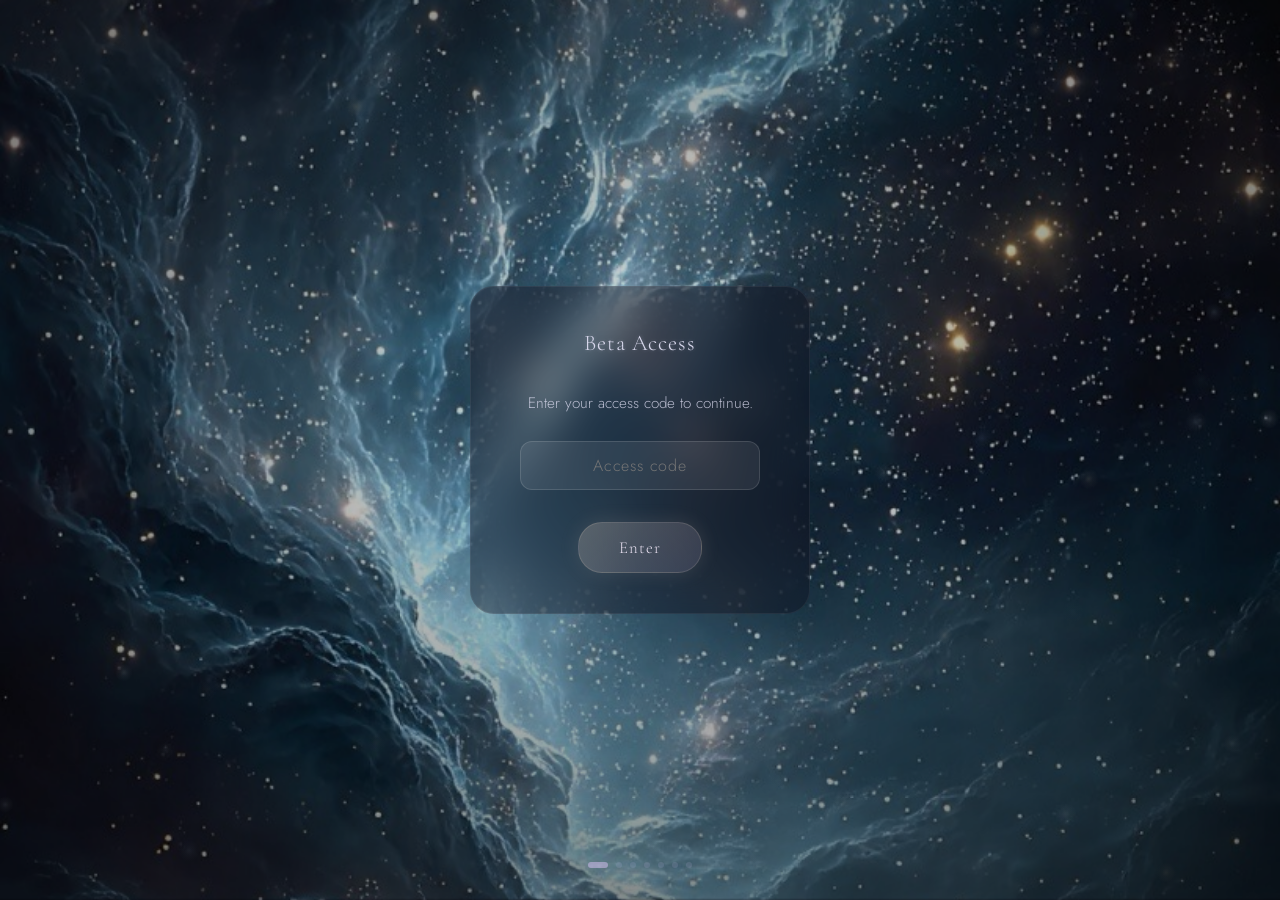
==== lune/index.html @ 81e45586 "Fix skin image paths for subdirectory deploy" ====
<!doctype html>
<html lang="en">
  <head>
    <meta charset="UTF-8" />
    <link rel="icon" type="image/svg+xml" href="/lune/moon-icon.svg" />
    <link rel="apple-touch-icon" href="/lune/apple-touch-icon.png" />
    <meta name="viewport" content="width=device-width, initial-scale=1.0, maximum-scale=1.0, user-scalable=no, viewport-fit=cover" />
    <meta name="theme-color" content="#0B0A1A" />
    <meta name="apple-mobile-web-app-capable" content="yes" />
    <meta name="apple-mobile-web-app-status-bar-style" content="black-translucent" />
    <meta name="apple-mobile-web-app-title" content="Lune" />
    <meta name="description" content="Where your rhythm meets the cosmos." />
    <link rel="preconnect" href="https://fonts.googleapis.com" />
    <link rel="preconnect" href="https://fonts.gstatic.com" crossorigin />
    <link href="https://fonts.googleapis.com/css2?family=Bangers&family=Cormorant+Garamond:wght@200;300;400&family=Jost:wght@200;300;400&display=swap" rel="stylesheet" />
    <title>Lune</title>
    <script type="module" crossorigin src="/lune/assets/index--PfndmG8.js"></script>
    <link rel="stylesheet" crossorigin href="/lune/assets/index-CpQsIlY6.css">
  <link rel="manifest" href="/lune/manifest.webmanifest"><script id="vite-plugin-pwa:register-sw" src="/lune/registerSW.js"></script></head>
  <body>
    <div id="root"></div>
  </body>
</html>
---- lune/assets/index-CpQsIlY6.css ----
*,*:before,*:after{margin:0;padding:0;box-sizing:border-box;-webkit-tap-highlight-color:transparent}html,body,#root{width:100%;height:100%;overflow:hidden;background:#0b0a1a;color:#d8d8ec;font-family:Jost,sans-serif;font-weight:300;line-height:1.6;-webkit-font-smoothing:antialiased;-moz-osx-font-smoothing:grayscale;text-rendering:optimizeLegibility;-webkit-user-select:none;user-select:none;touch-action:manipulation}#root{position:relative;display:flex;flex-direction:column;align-items:center;justify-content:center}::-webkit-scrollbar{display:none}input,textarea,button{font-family:inherit;font-weight:inherit;color:inherit;background:none;border:none;outline:none}button{cursor:pointer}@keyframes pulse{0%,to{opacity:.3;transform:translateY(0)}50%{opacity:.6;transform:translateY(4px)}}@keyframes gentleBounce{0%,to{transform:translateY(0)}50%{transform:translateY(6px)}}@keyframes calPulse{0%,to{opacity:1}50%{opacity:.6}}@keyframes fadeInUp{0%{opacity:0;transform:translate(-50%) translateY(10px)}to{opacity:1;transform:translate(-50%) translateY(0)}}@keyframes onboardFadeInUp{0%{opacity:0;transform:translateY(20px)}to{opacity:1;transform:translateY(0)}}@keyframes returnToTodayIn{0%{opacity:0;transform:translate(-50%) translateY(20px)}to{opacity:1;transform:translate(-50%) translateY(0)}}.return-to-today:active{background:#ffffff1f!important;transform:translate(-50%) scale(.97)!important}.phase-bg-deep-menstrual{animation:breathe-deep-menstrual 25s ease-in-out infinite!important;will-change:transform}@keyframes breathe-deep-menstrual{0%,to{transform:scale(1.08) translate(0)}50%{transform:scale(1.12) translate(-.6%,-.4%)}}.phase-bg-late-menstrual{animation:breathe-late-menstrual 22s ease-in-out infinite!important;will-change:transform}@keyframes breathe-late-menstrual{0%,to{transform:scale(1.08) translate(0)}50%{transform:scale(1.12) translate(.6%,-.5%)}}.phase-bg-early-follicular{animation:breathe-early-follicular 18s ease-in-out infinite!important;will-change:transform}@keyframes breathe-early-follicular{0%,to{transform:scale(1.08) translate(0)}50%{transform:scale(1.13) translate(.5%,-.8%)}}.phase-bg-late-follicular{animation:breathe-late-follicular 16s ease-in-out infinite!important;will-change:transform}@keyframes breathe-late-follicular{0%,to{transform:scale(1.08) translate(0)}50%{transform:scale(1.13) translate(-.7%,-.5%)}}.phase-bg-ovulation{animation:breathe-ovulation 15s ease-in-out infinite!important;will-change:transform}@keyframes breathe-ovulation{0%,to{transform:scale(1.08) translate(0) rotate(0)}50%{transform:scale(1.14) translate(-.8%,-.5%) rotate(.3deg)}}.phase-bg-early-luteal{animation:breathe-early-luteal 18s ease-in-out infinite!important;will-change:transform}@keyframes breathe-early-luteal{0%,to{transform:scale(1.08) translate(0)}50%{transform:scale(1.12) translate(.6%,-.4%)}}.phase-bg-mid-luteal{animation:breathe-mid-luteal 22s ease-in-out infinite!important;will-change:transform}@keyframes breathe-mid-luteal{0%,to{transform:scale(1.08) translate(0)}50%{transform:scale(1.11) translate(-.5%,-.3%)}}.phase-bg-late-luteal{animation:breathe-late-luteal 24s ease-in-out infinite!important;will-change:transform}@keyframes breathe-late-luteal{0%,to{transform:scale(1.08) translate(0)}50%{transform:scale(1.11) translate(-.6%,.3%)}}
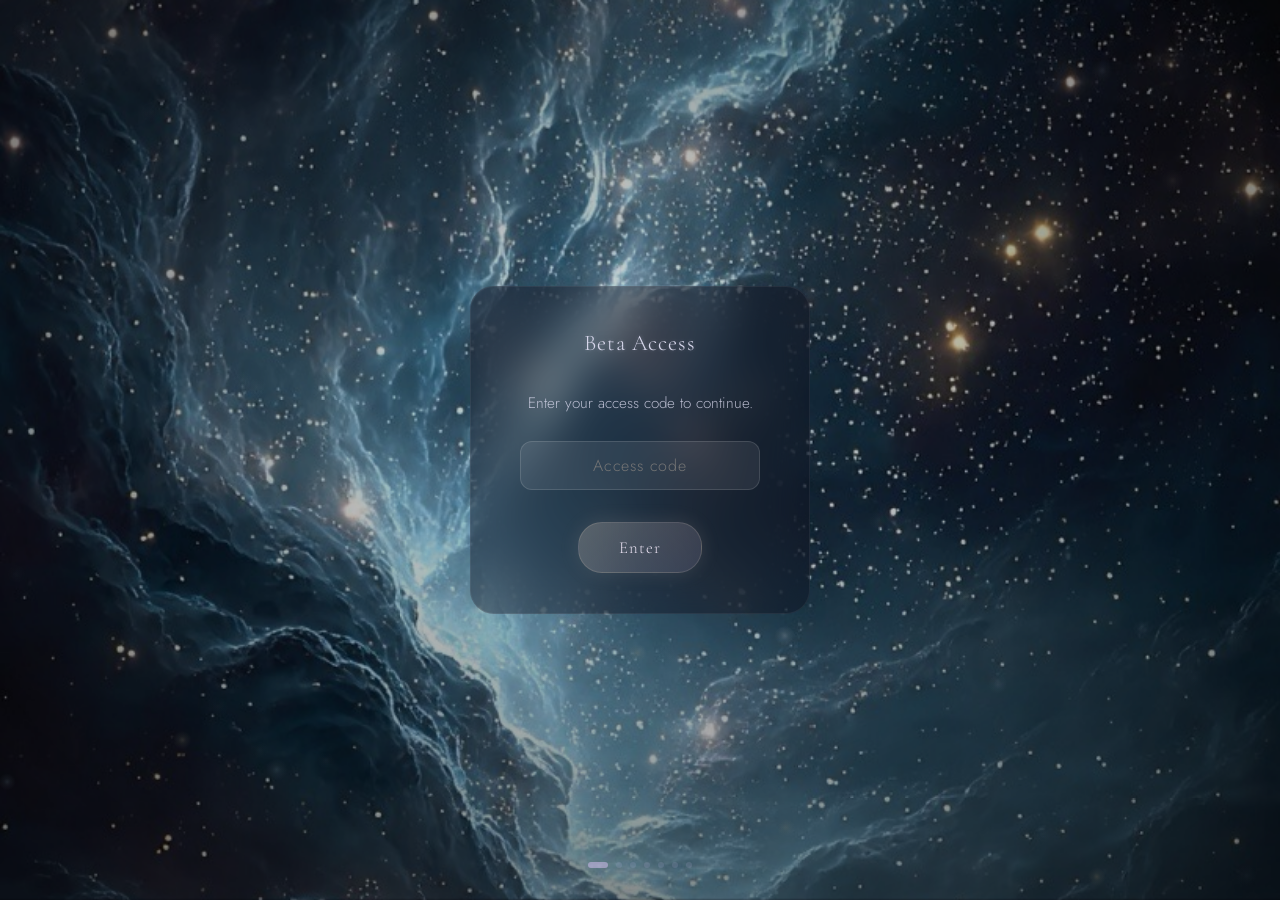
==== commit f18ac429: "Fix moon texture and notification icon paths" ====
--- a/lune/index.html
+++ b/lune/index.html
@@ -14,7 +14,7 @@
     <link rel="preconnect" href="https://fonts.gstatic.com" crossorigin />
     <link href="https://fonts.googleapis.com/css2?family=Bangers&family=Cormorant+Garamond:wght@200;300;400&family=Jost:wght@200;300;400&display=swap" rel="stylesheet" />
     <title>Lune</title>
-    <script type="module" crossorigin src="/lune/assets/index--PfndmG8.js"></script>
+    <script type="module" crossorigin src="/lune/assets/index-Ca975HQo.js"></script>
     <link rel="stylesheet" crossorigin href="/lune/assets/index-CpQsIlY6.css">
   <link rel="manifest" href="/lune/manifest.webmanifest"><script id="vite-plugin-pwa:register-sw" src="/lune/registerSW.js"></script></head>
   <body>
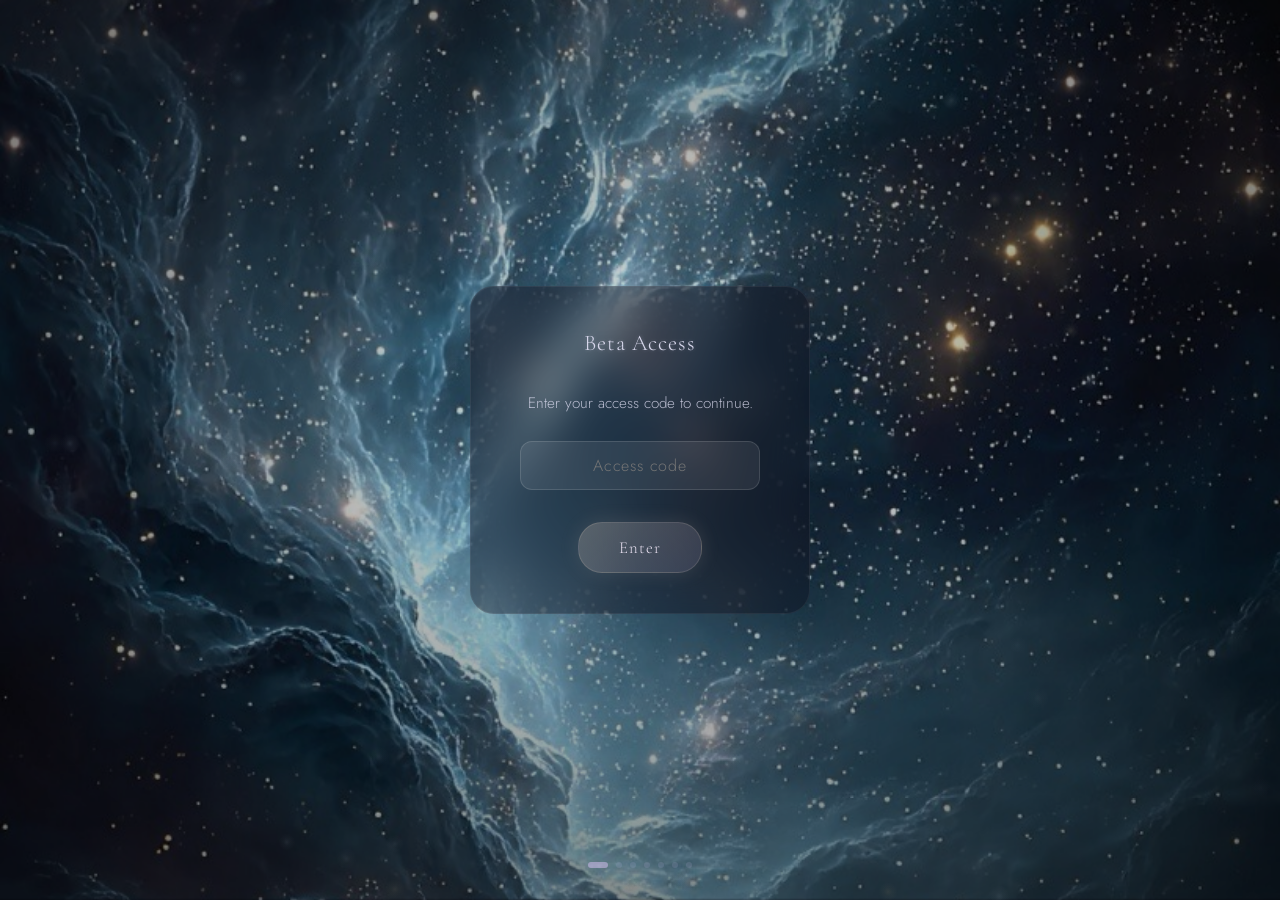
==== commit 7835e1eb: "Update Lune beta" ====
--- a/lune/index.html
+++ b/lune/index.html
@@ -14,7 +14,7 @@
     <link rel="preconnect" href="https://fonts.gstatic.com" crossorigin />
     <link href="https://fonts.googleapis.com/css2?family=Bangers&family=Cormorant+Garamond:wght@200;300;400&family=Jost:wght@200;300;400&display=swap" rel="stylesheet" />
     <title>Lune</title>
-    <script type="module" crossorigin src="/lune/assets/index-Ca975HQo.js"></script>
+    <script type="module" crossorigin src="/lune/assets/index-eup7xzG4.js"></script>
     <link rel="stylesheet" crossorigin href="/lune/assets/index-CpQsIlY6.css">
   <link rel="manifest" href="/lune/manifest.webmanifest"><script id="vite-plugin-pwa:register-sw" src="/lune/registerSW.js"></script></head>
   <body>
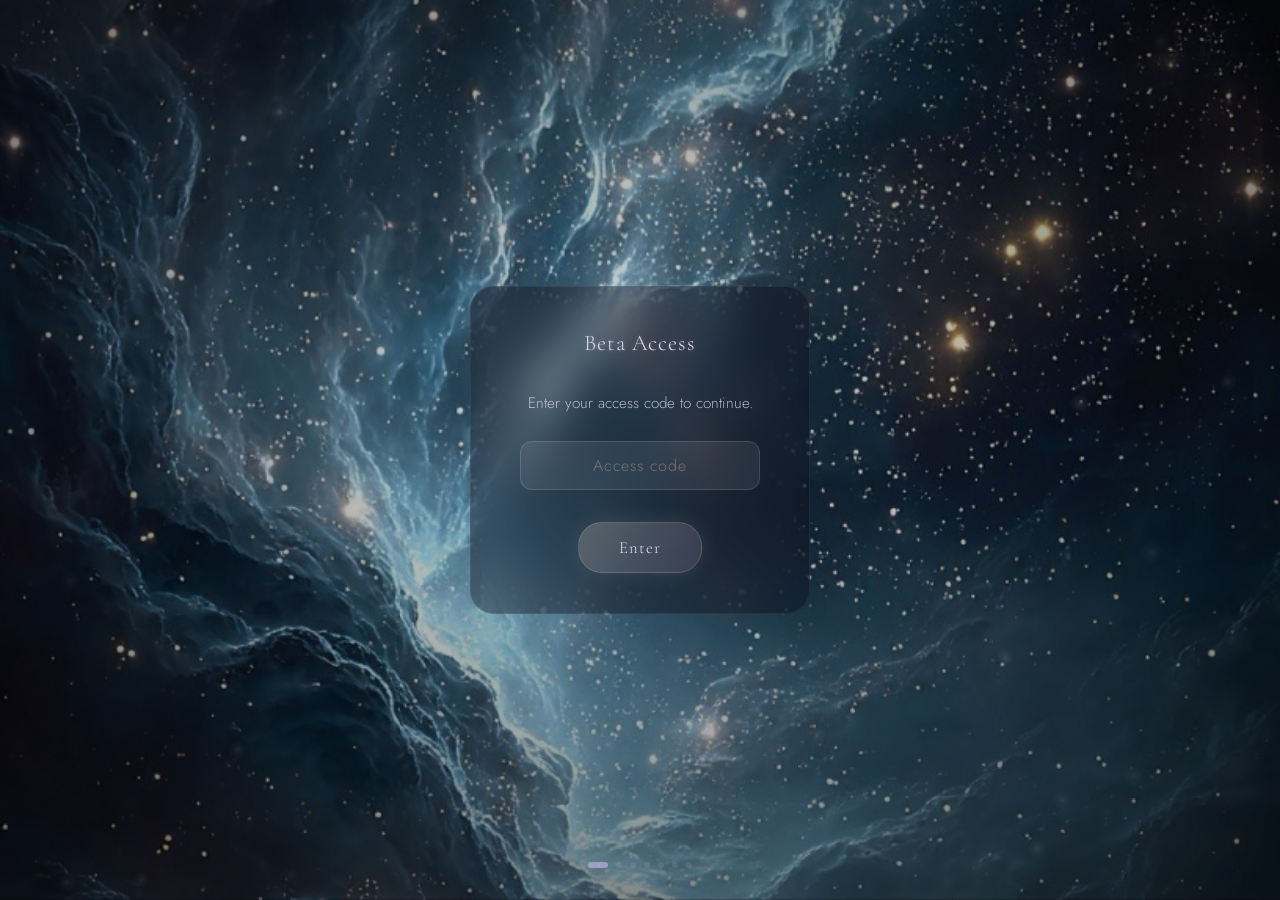
==== commit 1e4c0369: "Lune update" ====
--- a/lune/index.html
+++ b/lune/index.html
@@ -14,7 +14,7 @@
     <link rel="preconnect" href="https://fonts.gstatic.com" crossorigin />
     <link href="https://fonts.googleapis.com/css2?family=Bangers&family=Cormorant+Garamond:wght@200;300;400&family=Jost:wght@200;300;400&display=swap" rel="stylesheet" />
     <title>Lune</title>
-    <script type="module" crossorigin src="/lune/assets/index-eup7xzG4.js"></script>
+    <script type="module" crossorigin src="/lune/assets/index-D1lGezvS.js"></script>
     <link rel="stylesheet" crossorigin href="/lune/assets/index-CpQsIlY6.css">
   <link rel="manifest" href="/lune/manifest.webmanifest"><script id="vite-plugin-pwa:register-sw" src="/lune/registerSW.js"></script></head>
   <body>
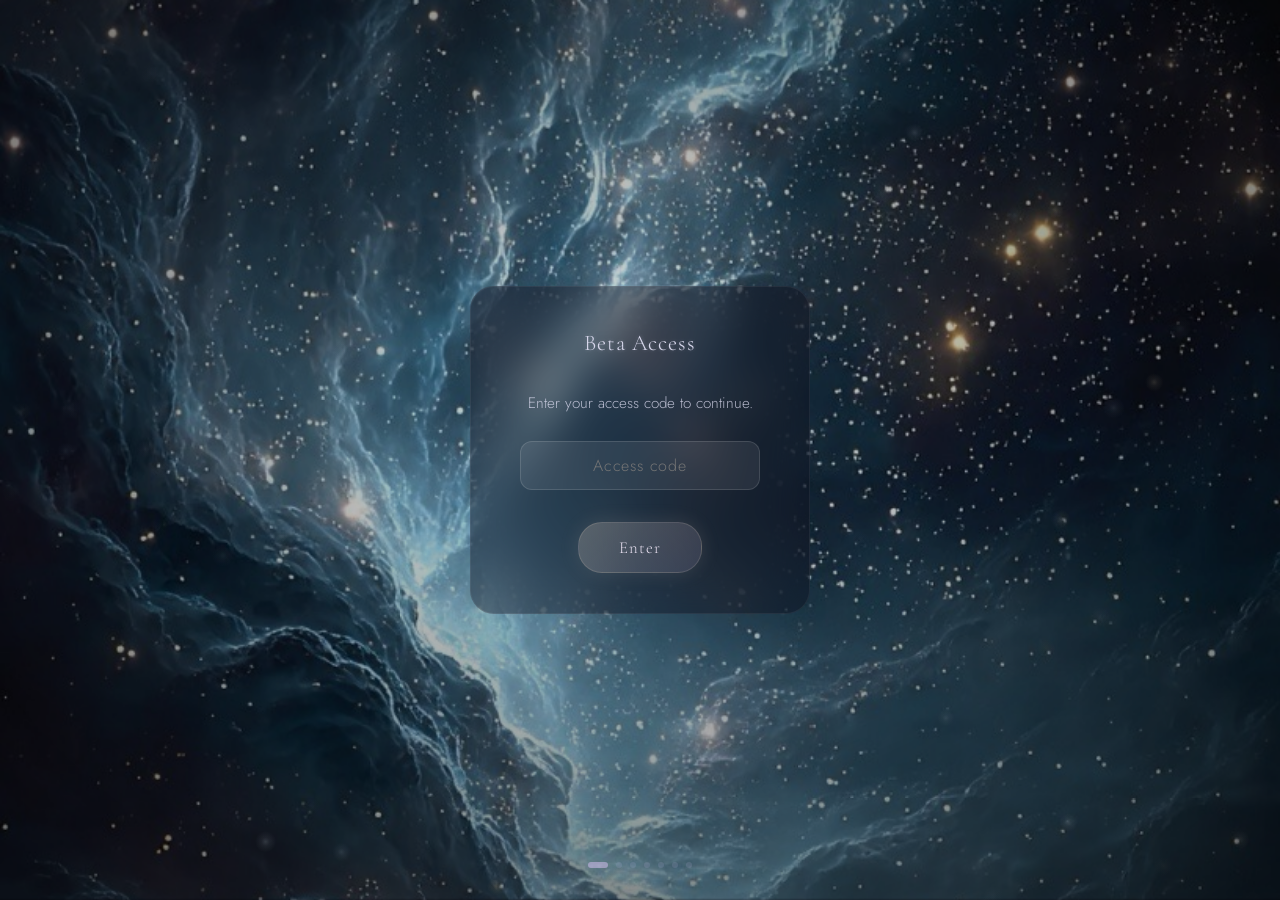
==== commit d2b4d5c8: "Lune update" ====
--- a/lune/index.html
+++ b/lune/index.html
@@ -14,7 +14,7 @@
     <link rel="preconnect" href="https://fonts.gstatic.com" crossorigin />
     <link href="https://fonts.googleapis.com/css2?family=Bangers&family=Cormorant+Garamond:wght@200;300;400&family=Jost:wght@200;300;400&display=swap" rel="stylesheet" />
     <title>Lune</title>
-    <script type="module" crossorigin src="/lune/assets/index-D1lGezvS.js"></script>
+    <script type="module" crossorigin src="/lune/assets/index-DucFiEQ1.js"></script>
     <link rel="stylesheet" crossorigin href="/lune/assets/index-CpQsIlY6.css">
   <link rel="manifest" href="/lune/manifest.webmanifest"><script id="vite-plugin-pwa:register-sw" src="/lune/registerSW.js"></script></head>
   <body>
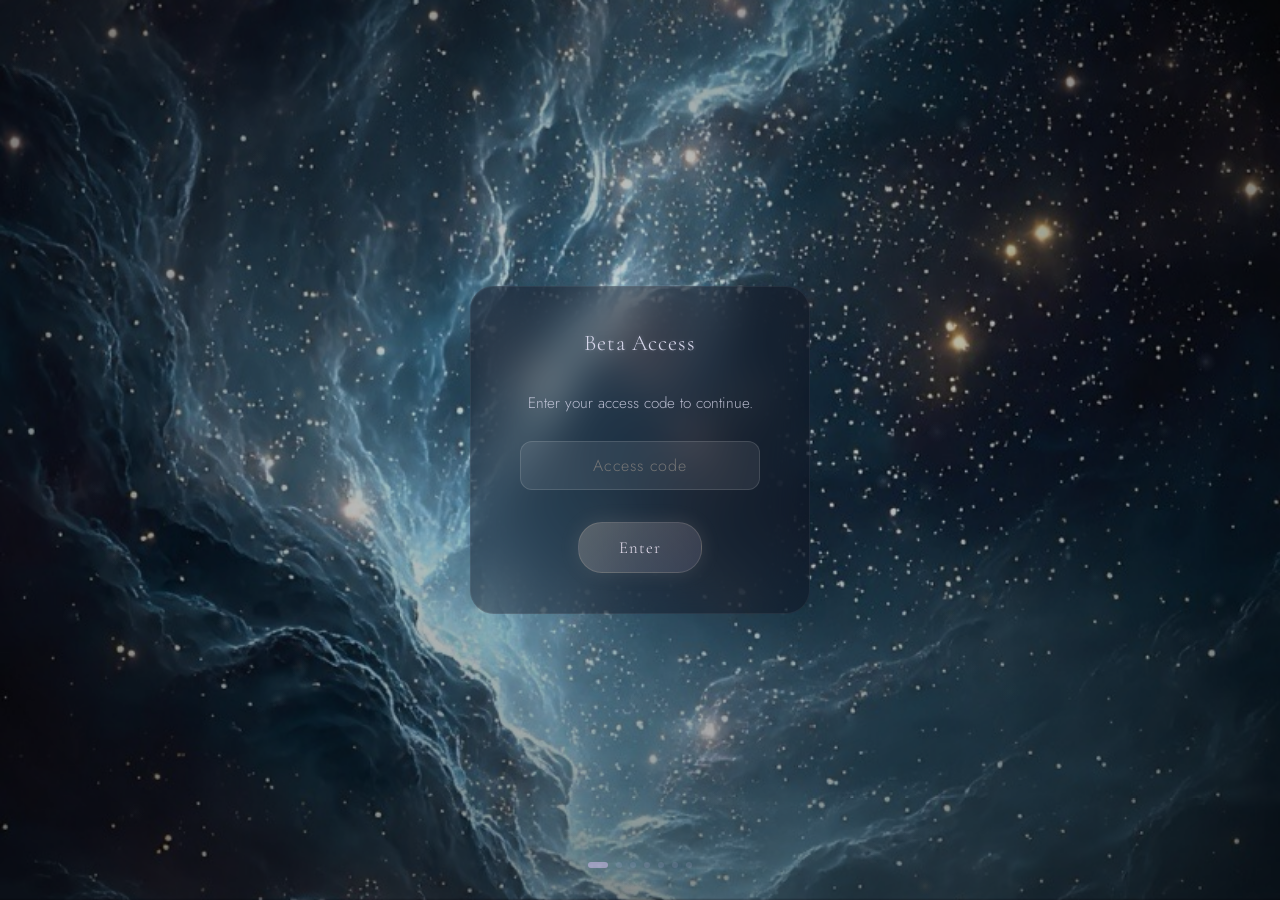
==== commit bd32a89e: "Lune update" ====
--- a/lune/index.html
+++ b/lune/index.html
@@ -14,7 +14,7 @@
     <link rel="preconnect" href="https://fonts.gstatic.com" crossorigin />
     <link href="https://fonts.googleapis.com/css2?family=Bangers&family=Cormorant+Garamond:wght@200;300;400&family=Jost:wght@200;300;400&display=swap" rel="stylesheet" />
     <title>Lune</title>
-    <script type="module" crossorigin src="/lune/assets/index-DucFiEQ1.js"></script>
+    <script type="module" crossorigin src="/lune/assets/index-C_MelBhq.js"></script>
     <link rel="stylesheet" crossorigin href="/lune/assets/index-CpQsIlY6.css">
   <link rel="manifest" href="/lune/manifest.webmanifest"><script id="vite-plugin-pwa:register-sw" src="/lune/registerSW.js"></script></head>
   <body>
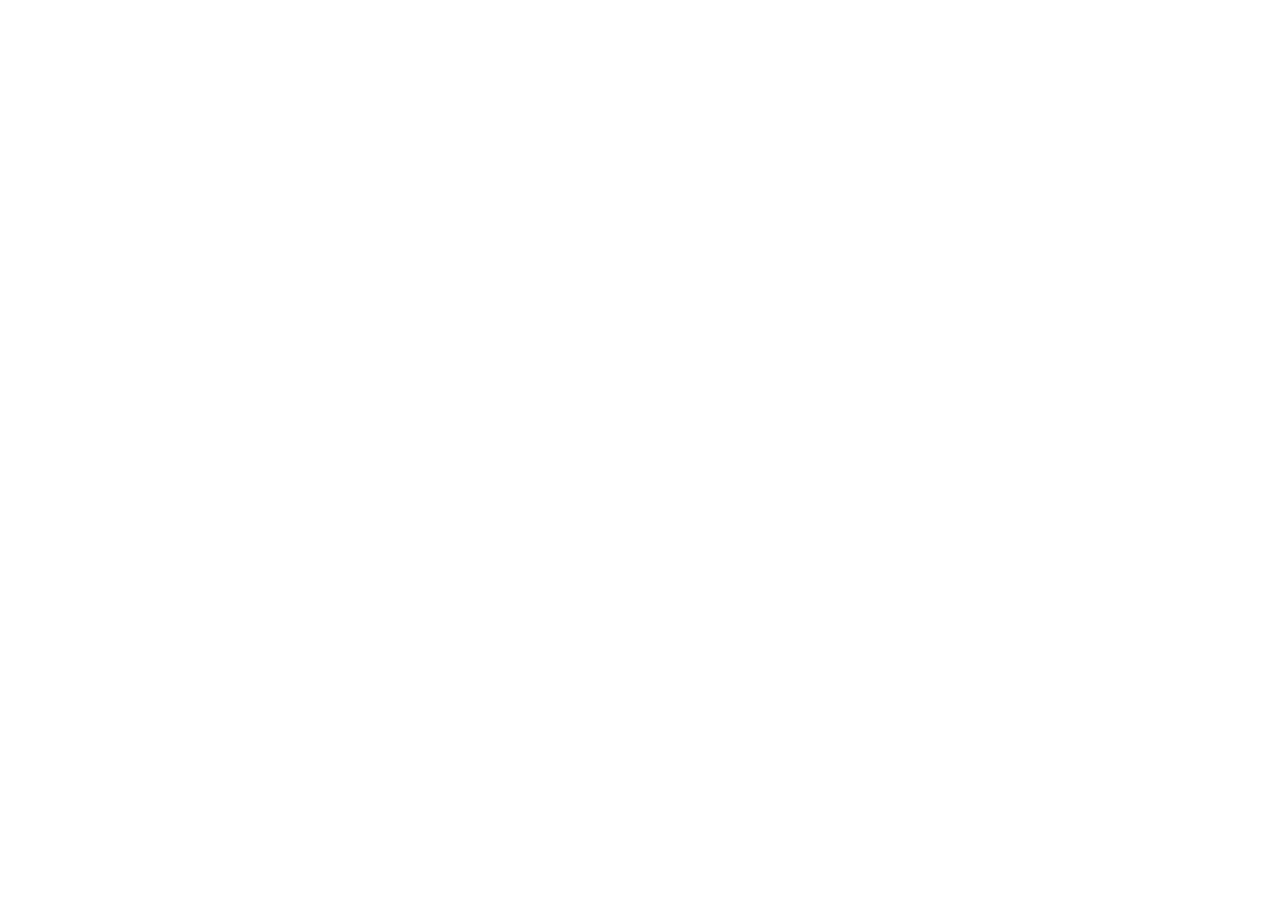
==== commit aec1fa94: "Deploy Lune: storm note, variable cycle tests, Playwright   fixes" ====
--- a/lune/index.html
+++ b/lune/index.html
@@ -2,8 +2,8 @@
 <html lang="en">
   <head>
     <meta charset="UTF-8" />
-    <link rel="icon" type="image/svg+xml" href="/lune/moon-icon.svg" />
-    <link rel="apple-touch-icon" href="/lune/apple-touch-icon.png" />
+    <link rel="icon" type="image/svg+xml" href="/moon-icon.svg" />
+    <link rel="apple-touch-icon" href="/apple-touch-icon.png" />
     <meta name="viewport" content="width=device-width, initial-scale=1.0, maximum-scale=1.0, user-scalable=no, viewport-fit=cover" />
     <meta name="theme-color" content="#0B0A1A" />
     <meta name="apple-mobile-web-app-capable" content="yes" />
@@ -14,9 +14,9 @@
     <link rel="preconnect" href="https://fonts.gstatic.com" crossorigin />
     <link href="https://fonts.googleapis.com/css2?family=Bangers&family=Cormorant+Garamond:wght@200;300;400&family=Jost:wght@200;300;400&display=swap" rel="stylesheet" />
     <title>Lune</title>
-    <script type="module" crossorigin src="/lune/assets/index-C_MelBhq.js"></script>
-    <link rel="stylesheet" crossorigin href="/lune/assets/index-CpQsIlY6.css">
-  <link rel="manifest" href="/lune/manifest.webmanifest"><script id="vite-plugin-pwa:register-sw" src="/lune/registerSW.js"></script></head>
+    <script type="module" crossorigin src="/assets/index-BnpDT72_.js"></script>
+    <link rel="stylesheet" crossorigin href="/assets/index-CpQsIlY6.css">
+  <link rel="manifest" href="/manifest.webmanifest"><script id="vite-plugin-pwa:register-sw" src="/registerSW.js"></script></head>
   <body>
     <div id="root"></div>
   </body>
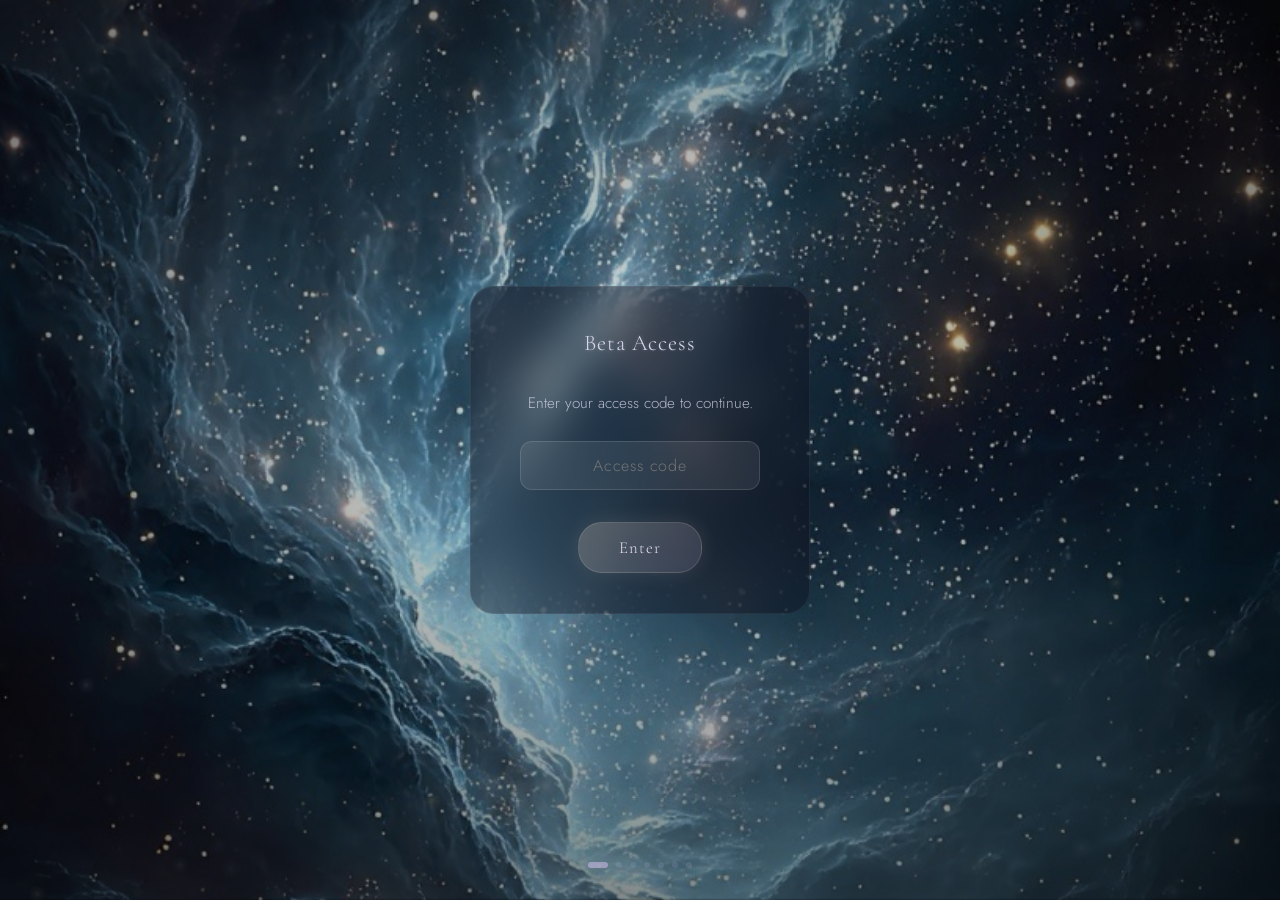
==== commit 7b22406b: "Fix blank page: set Vite base path to /lune/" ====
--- a/lune/index.html
+++ b/lune/index.html
@@ -2,8 +2,8 @@
 <html lang="en">
   <head>
     <meta charset="UTF-8" />
-    <link rel="icon" type="image/svg+xml" href="/moon-icon.svg" />
-    <link rel="apple-touch-icon" href="/apple-touch-icon.png" />
+    <link rel="icon" type="image/svg+xml" href="/lune/moon-icon.svg" />
+    <link rel="apple-touch-icon" href="/lune/apple-touch-icon.png" />
     <meta name="viewport" content="width=device-width, initial-scale=1.0, maximum-scale=1.0, user-scalable=no, viewport-fit=cover" />
     <meta name="theme-color" content="#0B0A1A" />
     <meta name="apple-mobile-web-app-capable" content="yes" />
@@ -14,9 +14,9 @@
     <link rel="preconnect" href="https://fonts.gstatic.com" crossorigin />
     <link href="https://fonts.googleapis.com/css2?family=Bangers&family=Cormorant+Garamond:wght@200;300;400&family=Jost:wght@200;300;400&display=swap" rel="stylesheet" />
     <title>Lune</title>
-    <script type="module" crossorigin src="/assets/index-BnpDT72_.js"></script>
-    <link rel="stylesheet" crossorigin href="/assets/index-CpQsIlY6.css">
-  <link rel="manifest" href="/manifest.webmanifest"><script id="vite-plugin-pwa:register-sw" src="/registerSW.js"></script></head>
+    <script type="module" crossorigin src="/lune/assets/index-DYXWCHYx.js"></script>
+    <link rel="stylesheet" crossorigin href="/lune/assets/index-CpQsIlY6.css">
+  <link rel="manifest" href="/lune/manifest.webmanifest"><script id="vite-plugin-pwa:register-sw" src="/lune/registerSW.js"></script></head>
   <body>
     <div id="root"></div>
   </body>
--- a/lune/assets/index-CpQsIlY6.css
+++ b/lune/assets/index-CpQsIlY6.css
@@ -0,0 +1 @@
+*,*:before,*:after{margin:0;padding:0;box-sizing:border-box;-webkit-tap-highlight-color:transparent}html,body,#root{width:100%;height:100%;overflow:hidden;background:#0b0a1a;color:#d8d8ec;font-family:Jost,sans-serif;font-weight:300;line-height:1.6;-webkit-font-smoothing:antialiased;-moz-osx-font-smoothing:grayscale;text-rendering:optimizeLegibility;-webkit-user-select:none;user-select:none;touch-action:manipulation}#root{position:relative;display:flex;flex-direction:column;align-items:center;justify-content:center}::-webkit-scrollbar{display:none}input,textarea,button{font-family:inherit;font-weight:inherit;color:inherit;background:none;border:none;outline:none}button{cursor:pointer}@keyframes pulse{0%,to{opacity:.3;transform:translateY(0)}50%{opacity:.6;transform:translateY(4px)}}@keyframes gentleBounce{0%,to{transform:translateY(0)}50%{transform:translateY(6px)}}@keyframes calPulse{0%,to{opacity:1}50%{opacity:.6}}@keyframes fadeInUp{0%{opacity:0;transform:translate(-50%) translateY(10px)}to{opacity:1;transform:translate(-50%) translateY(0)}}@keyframes onboardFadeInUp{0%{opacity:0;transform:translateY(20px)}to{opacity:1;transform:translateY(0)}}@keyframes returnToTodayIn{0%{opacity:0;transform:translate(-50%) translateY(20px)}to{opacity:1;transform:translate(-50%) translateY(0)}}.return-to-today:active{background:#ffffff1f!important;transform:translate(-50%) scale(.97)!important}.phase-bg-deep-menstrual{animation:breathe-deep-menstrual 25s ease-in-out infinite!important;will-change:transform}@keyframes breathe-deep-menstrual{0%,to{transform:scale(1.08) translate(0)}50%{transform:scale(1.12) translate(-.6%,-.4%)}}.phase-bg-late-menstrual{animation:breathe-late-menstrual 22s ease-in-out infinite!important;will-change:transform}@keyframes breathe-late-menstrual{0%,to{transform:scale(1.08) translate(0)}50%{transform:scale(1.12) translate(.6%,-.5%)}}.phase-bg-early-follicular{animation:breathe-early-follicular 18s ease-in-out infinite!important;will-change:transform}@keyframes breathe-early-follicular{0%,to{transform:scale(1.08) translate(0)}50%{transform:scale(1.13) translate(.5%,-.8%)}}.phase-bg-late-follicular{animation:breathe-late-follicular 16s ease-in-out infinite!important;will-change:transform}@keyframes breathe-late-follicular{0%,to{transform:scale(1.08) translate(0)}50%{transform:scale(1.13) translate(-.7%,-.5%)}}.phase-bg-ovulation{animation:breathe-ovulation 15s ease-in-out infinite!important;will-change:transform}@keyframes breathe-ovulation{0%,to{transform:scale(1.08) translate(0) rotate(0)}50%{transform:scale(1.14) translate(-.8%,-.5%) rotate(.3deg)}}.phase-bg-early-luteal{animation:breathe-early-luteal 18s ease-in-out infinite!important;will-change:transform}@keyframes breathe-early-luteal{0%,to{transform:scale(1.08) translate(0)}50%{transform:scale(1.12) translate(.6%,-.4%)}}.phase-bg-mid-luteal{animation:breathe-mid-luteal 22s ease-in-out infinite!important;will-change:transform}@keyframes breathe-mid-luteal{0%,to{transform:scale(1.08) translate(0)}50%{transform:scale(1.11) translate(-.5%,-.3%)}}.phase-bg-late-luteal{animation:breathe-late-luteal 24s ease-in-out infinite!important;will-change:transform}@keyframes breathe-late-luteal{0%,to{transform:scale(1.08) translate(0)}50%{transform:scale(1.11) translate(-.6%,.3%)}}
